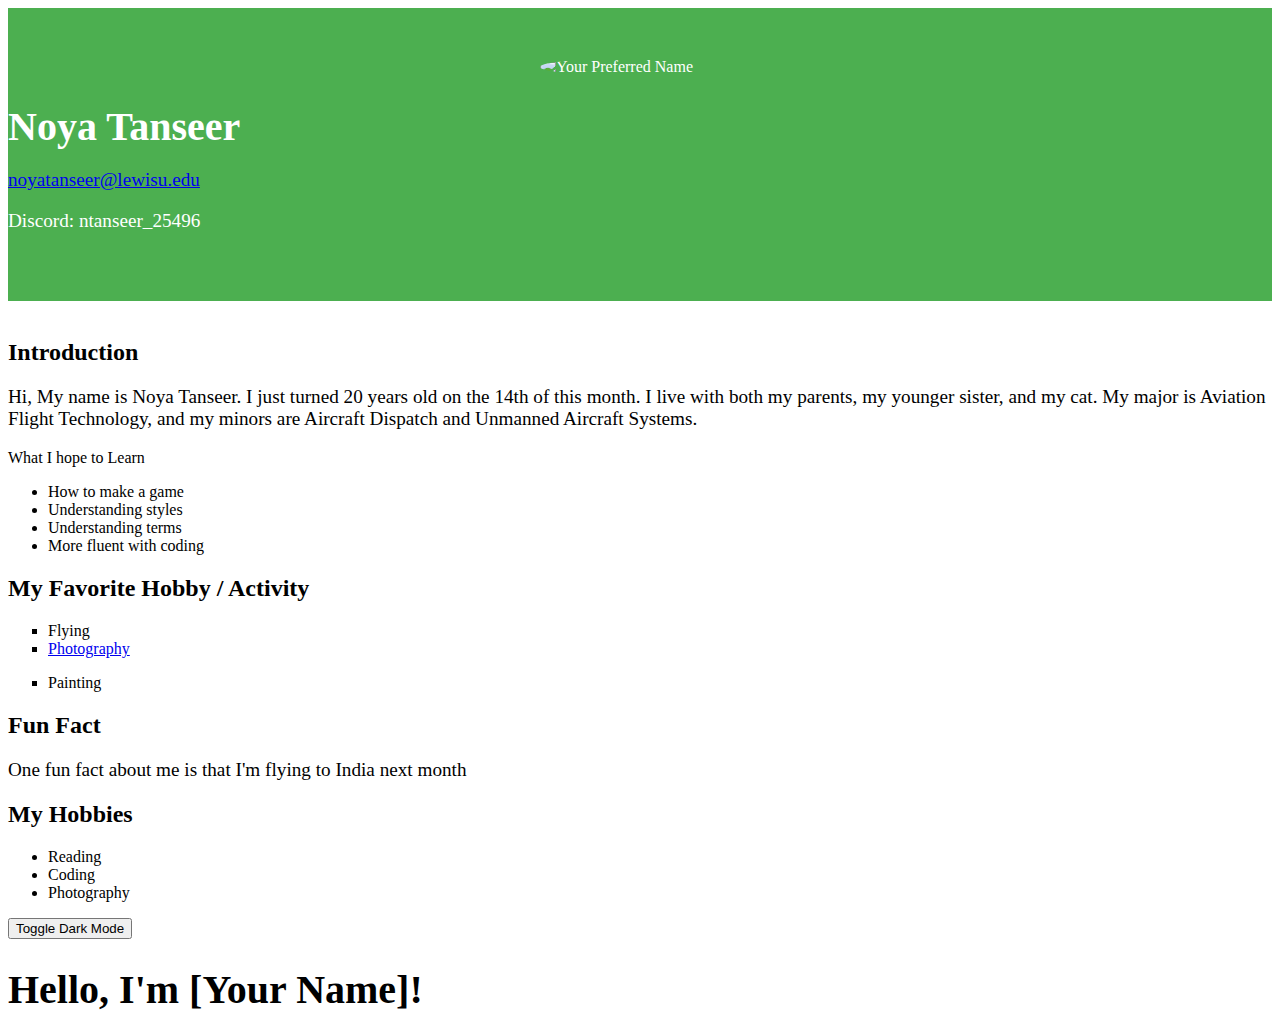
==== index.html @ c0f0fa66 "Update index.html" ====
<!DOCTYPE html>
<html lang="en">
<head>
  <meta charset="UTF-8">
  <meta name="viewport" content="width=device-width, initial-scale=1.0">
  <title>Getting To Know Each Other</title>
  <link rel="stylesheet" href="style.css">
</head>
<body>
  <header>
    <img src="me.png" alt="Your Preferred Name" class="profile-photo">
    <h1>Noya Tanseer</h1>
    <p><a href="mailto:noyatanseer@lewisu.edu">noyatanseer@lewisu.edu</a></p>
    <p>Discord: ntanseer_25496</p>
  </header>
  <img>
<h2>Introduction</h2>
<p>Hi, My name is Noya Tanseer. I just turned 20 years old on the 14th of this month. I live with both my parents, my younger sister, and my cat. My major is Aviation Flight Technology, and my minors are Aircraft Dispatch and Unmanned Aircraft Systems. </p>
</h2>What I hope to Learn</h2>
</ul>
     <ul>
        <li>How to make a game</li>
        <li>Understanding styles</li>
        <li>Understanding terms</li>
        <li>More fluent with coding</li>
    </ul>
    <h2>My Favorite Hobby / Activity</h2>
    <ul style="list-style-type: square;">
      <li>Flying</li>
      <li><a href="https://howthingsfly.si.edu/" target="_blank">Photography</a></li>
    </ul>
<ul style="list-style-type: square;">
  <li>Painting</li>
</ul>
<h2>Fun Fact</h2>
<p>One fun fact about me is that I'm flying to India next month</p>
<section id="hobbies">
  <h2>My Hobbies</h2>
  <ul>
    <li>Reading</li>
    <li>Coding</li>
    <li>Photography</li>
  </ul>
</section>
<!-- Add a button in your HTML -->
<button id="dark-mode-toggle">Toggle Dark Mode</button>

<!-- Link to your JavaScript file before the closing </body> tag -->
<script src="me.js"></script>
<!-- Add a greeting element in your HTML -->
<h1 id="greeting">Hello, I'm [Your Name]!</h1>
---- style.css ----
styles.css
body {
  font-family: Arial, sans-serif;
  background-color: #f0f0f0;
  text-align: center;
  margin: 0;
  padding: 0;
}

header {
  background-color: #4CAF50;
  color: white;
  padding: 50px 0;
}

h1 {
  font-size: 2.5em;
  margin-bottom: 10px;
}

p {
  font-size: 1.2em;
}
.profile-photo {
    display: block;
    margin: 0 auto;
    width: 200px; /* Set the image width */
    height: auto;  /* Keep the aspect ratio */
    border-radius: 50%; /* Make it circular */
    margin-bottom: 20px; /* Space between the image and text */
  #hobbies {
  background-color: #f0f0f0;
  padding: 20px;
  border-radius: 8px;
}

#hobbies h2 {
  color: #333;
}

#hobbies ul {
  list-style-type: square;
}
/* Add dark mode styles in me.css */
.dark-mode {
  background-color: #121212;
  color: #ffffff;
}

.dark-mode #hobbies {
  background-color: #1e1e1e;
}

/* Adjust other elements as needed */
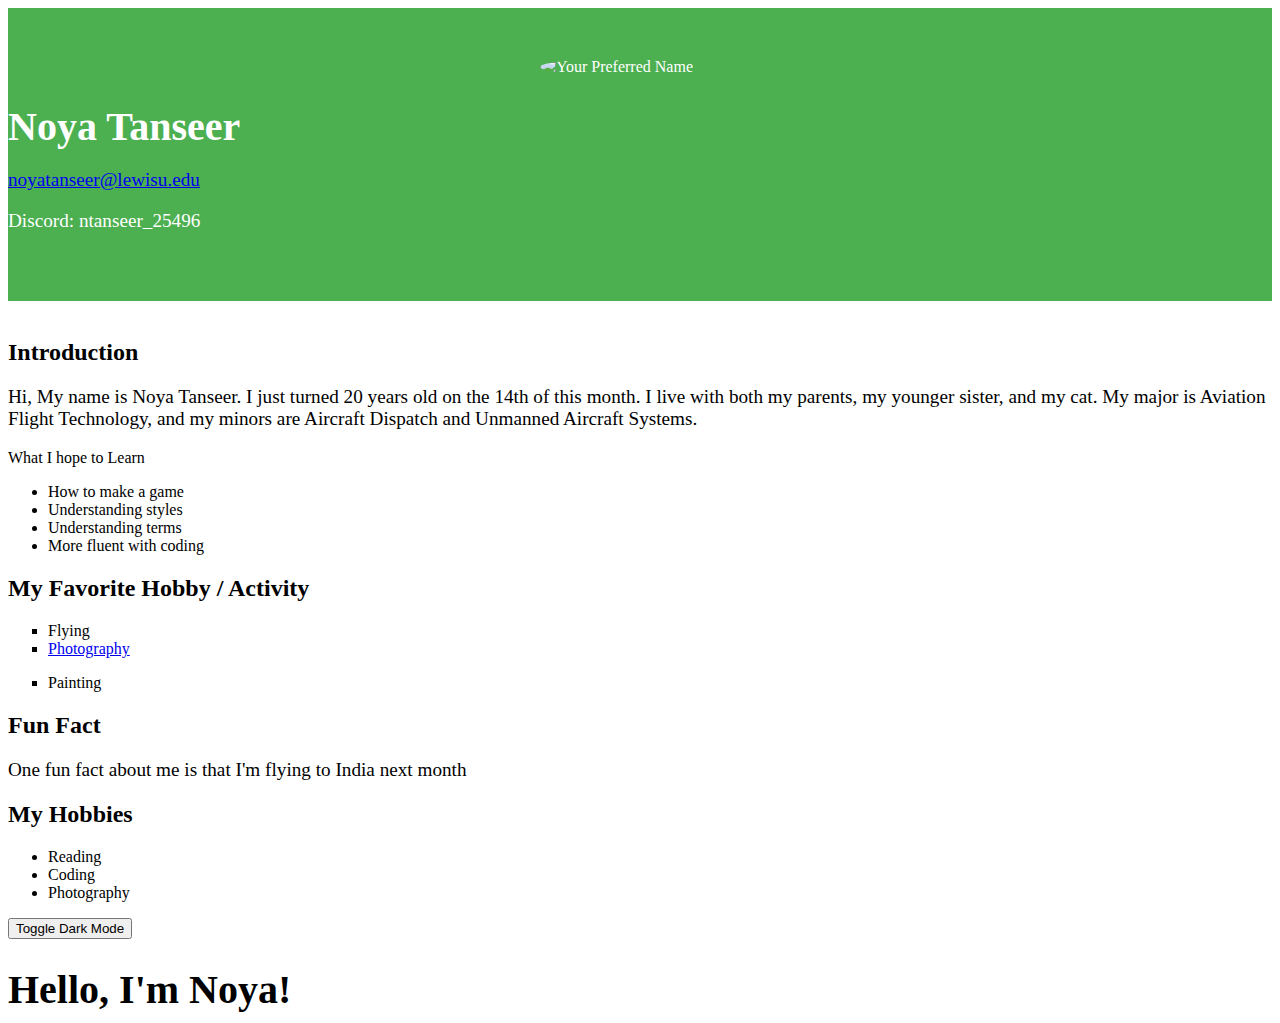
==== commit c449eab8: "Update index.html" ====
--- a/index.html
+++ b/index.html
@@ -42,11 +42,7 @@
     <li>Photography</li>
   </ul>
 </section>
-<!-- Add a button in your HTML -->
 <button id="dark-mode-toggle">Toggle Dark Mode</button>
+<script src="me.js"></script>
+<h1 id="greeting">Hello, I'm Noya!</h1>
 
-<!-- Link to your JavaScript file before the closing </body> tag -->
-<script src="me.js"></script>
-<!-- Add a greeting element in your HTML -->
-<h1 id="greeting">Hello, I'm [Your Name]!</h1>
-
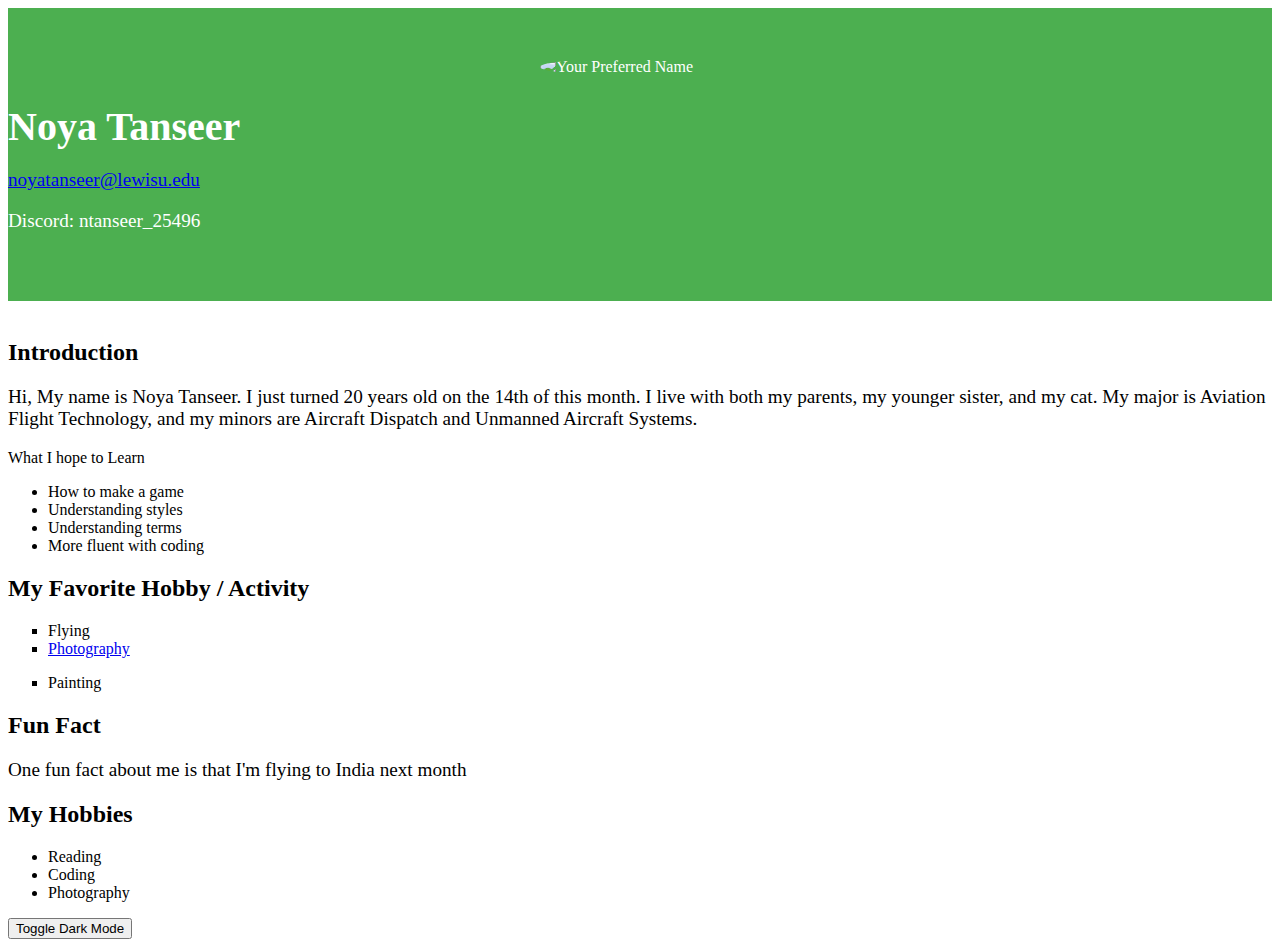
==== commit 728d3533: "Update index.html" ====
--- a/index.html
+++ b/index.html
@@ -41,8 +41,25 @@
     <li>Coding</li>
     <li>Photography</li>
   </ul>
-</section>
-<button id="dark-mode-toggle">Toggle Dark Mode</button>
-<script src="me.js"></script>
-<h1 id="greeting">Hello, I'm Noya!</h1>
+<!-- me.html -->
 
+<!DOCTYPE html>
+<html lang="en">
+<head>
+  <meta charset="UTF-8">
+  <title>Getting to Know Each Other</title>
+  <link rel="stylesheet" href="me.css">
+</head>
+<body>
+  
+  <!-- Other content of your webpage -->
+
+  <!-- Toggle Dark Mode Button -->
+  <button id="dark-mode-toggle">Toggle Dark Mode</button>
+
+  <!-- Link to your JavaScript file before the closing </body> tag -->
+  <script src="me.js"></script>
+</body>
+</html>
+
+
--- a/me.css
+++ b/me.css
@@ -0,0 +1,30 @@
+styles.css
+body {
+  font-family: Arial, sans-serif;
+  background-color: #f0f0f0;
+  text-align: center;
+  margin: 0;
+  padding: 0;
+}
+
+header {
+  background-color: #4CAF50;
+  color: white;
+  padding: 50px 0;
+}
+
+h1 {
+  font-size: 2.5em;
+  margin-bottom: 10px;
+}
+
+p {
+  font-size: 1.2em;
+}
+.profile-photo {
+    display: block;
+    margin: 0 auto;
+    width: 200px; /* Set the image width */
+    height: auto;  /* Keep the aspect ratio */
+    border-radius: 50%; /* Make it circular */
+    margin-bottom: 20px; /* Space between the image and text */
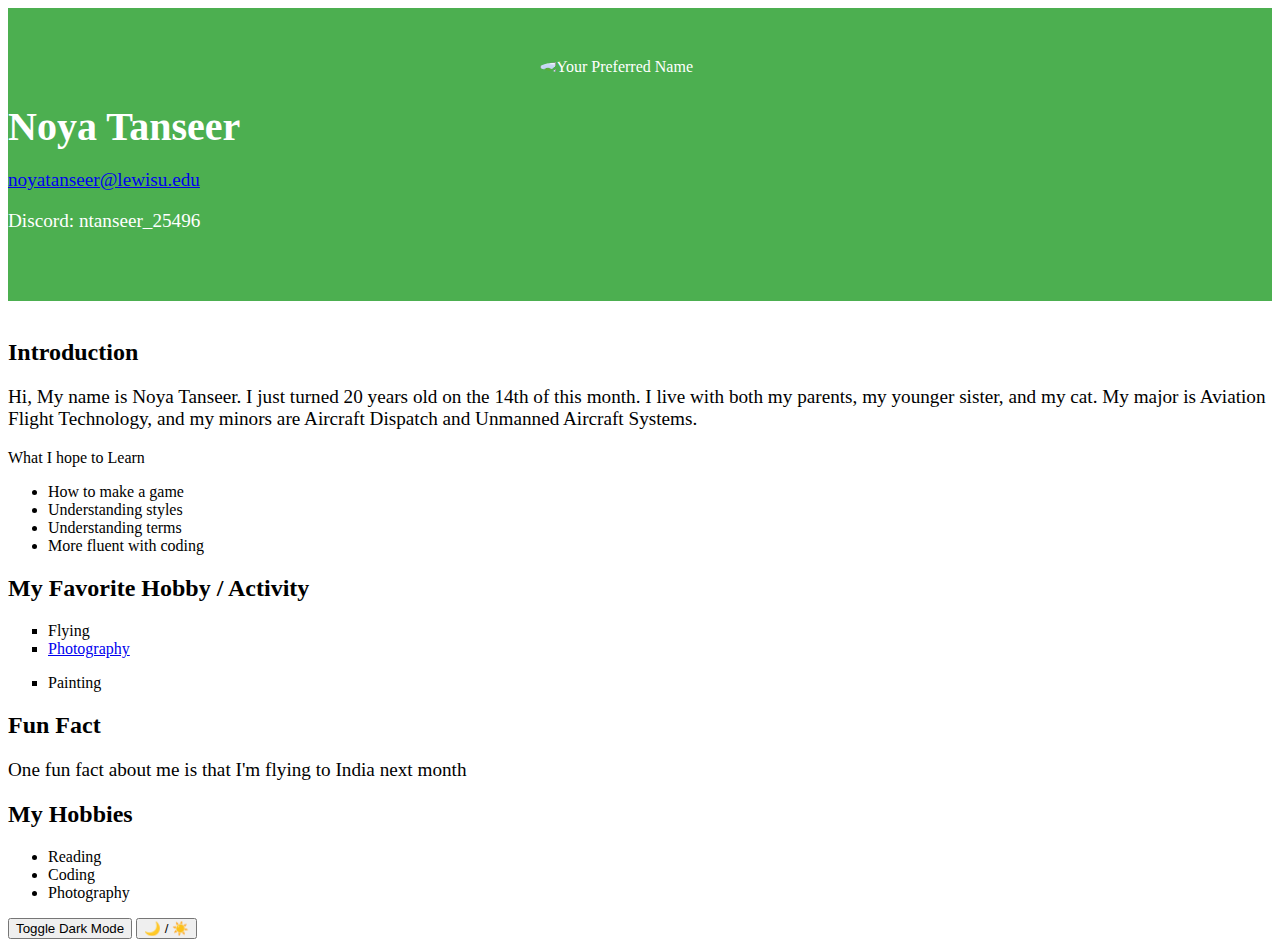
==== commit 128d816e: "Update index.html" ====
--- a/index.html
+++ b/index.html
@@ -61,5 +61,8 @@
   <script src="me.js"></script>
 </body>
 </html>
+<button id="dark-mode-toggle" aria-label="Toggle Dark Mode" class="toggle-button">
+  🌙 / ☀️
+</button>
 
 
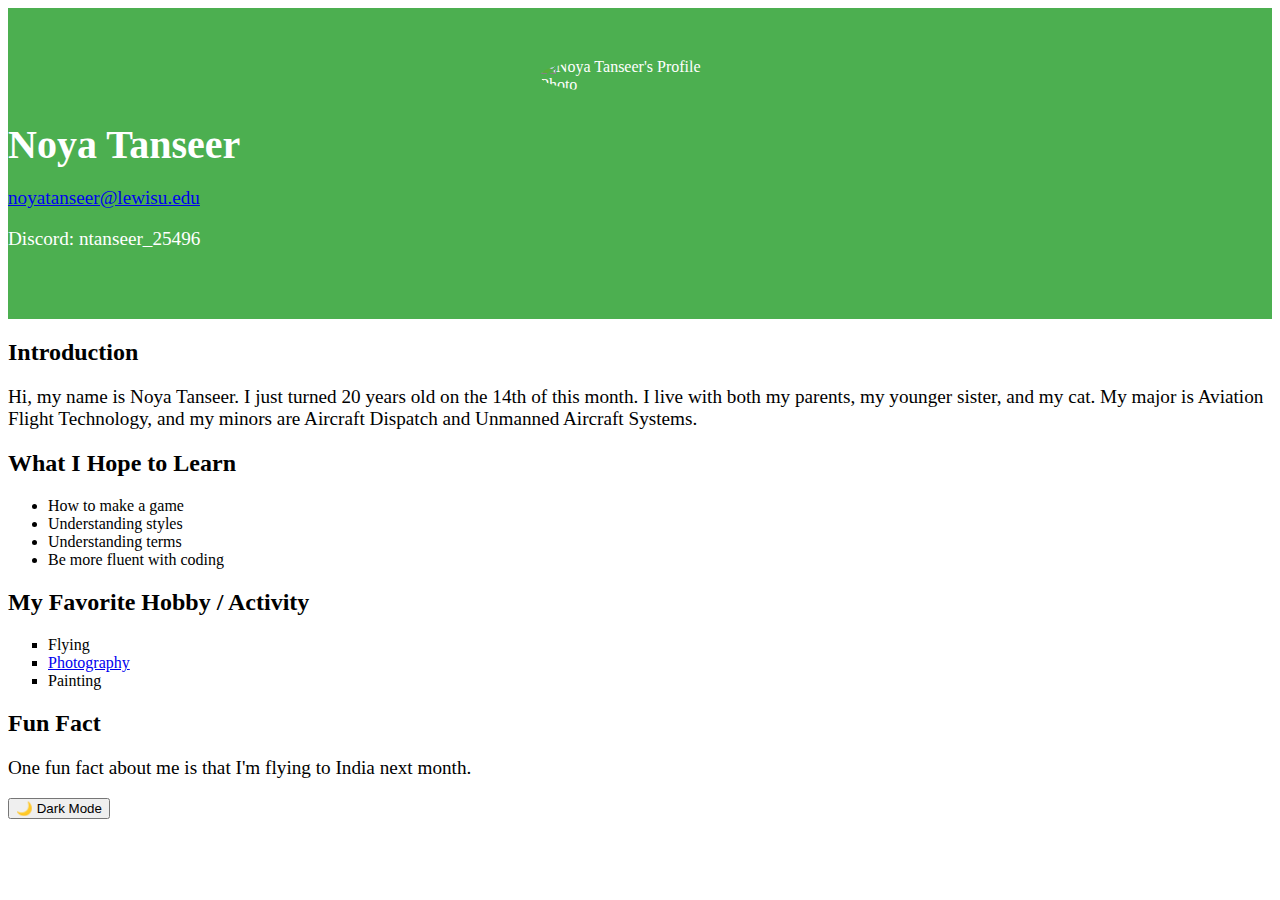
==== commit 76e17406: "Update index.html" ====
--- a/index.html
+++ b/index.html
@@ -2,67 +2,57 @@
 <html lang="en">
 <head>
   <meta charset="UTF-8">
-  <meta name="viewport" content="width=device-width, initial-scale=1.0">
+  <meta name="viewport" content="width=device-width, initial-scale=1">
   <title>Getting To Know Each Other</title>
-  <link rel="stylesheet" href="style.css">
+  <link rel="stylesheet" href="style.css"> <!-- Ensure this matches your CSS file name -->
 </head>
 <body>
   <header>
-    <img src="me.png" alt="Your Preferred Name" class="profile-photo">
+    <img src="me.png" alt="Noya Tanseer's Profile Photo" class="profile-photo">
     <h1>Noya Tanseer</h1>
     <p><a href="mailto:noyatanseer@lewisu.edu">noyatanseer@lewisu.edu</a></p>
     <p>Discord: ntanseer_25496</p>
   </header>
-  <img>
-<h2>Introduction</h2>
-<p>Hi, My name is Noya Tanseer. I just turned 20 years old on the 14th of this month. I live with both my parents, my younger sister, and my cat. My major is Aviation Flight Technology, and my minors are Aircraft Dispatch and Unmanned Aircraft Systems. </p>
-</h2>What I hope to Learn</h2>
-</ul>
-     <ul>
-        <li>How to make a game</li>
-        <li>Understanding styles</li>
-        <li>Understanding terms</li>
-        <li>More fluent with coding</li>
+
+  <!-- Introduction Section -->
+  <section id="introduction">
+    <h2>Introduction</h2>
+    <p>Hi, my name is Noya Tanseer. I just turned 20 years old on the 14th of this month. I live with both my parents, my younger sister, and my cat. My major is Aviation Flight Technology, and my minors are Aircraft Dispatch and Unmanned Aircraft Systems.</p>
+  </section>
+
+  <!-- What I Hope to Learn Section -->
+  <section id="goals">
+    <h2>What I Hope to Learn</h2>
+    <ul>
+      <li>How to make a game</li>
+      <li>Understanding styles</li>
+      <li>Understanding terms</li>
+      <li>Be more fluent with coding</li>
     </ul>
+  </section>
+
+  <!-- My Favorite Hobby / Activity Section -->
+  <section id="hobbies">
     <h2>My Favorite Hobby / Activity</h2>
     <ul style="list-style-type: square;">
       <li>Flying</li>
       <li><a href="https://howthingsfly.si.edu/" target="_blank">Photography</a></li>
+      <li>Painting</li>
     </ul>
-<ul style="list-style-type: square;">
-  <li>Painting</li>
-</ul>
-<h2>Fun Fact</h2>
-<p>One fun fact about me is that I'm flying to India next month</p>
-<section id="hobbies">
-  <h2>My Hobbies</h2>
-  <ul>
-    <li>Reading</li>
-    <li>Coding</li>
-    <li>Photography</li>
-  </ul>
-<!-- me.html -->
+  </section>
 
-<!DOCTYPE html>
-<html lang="en">
-<head>
-  <meta charset="UTF-8">
-  <title>Getting to Know Each Other</title>
-  <link rel="stylesheet" href="me.css">
-</head>
-<body>
-  
-  <!-- Other content of your webpage -->
+  <!-- Fun Fact Section -->
+  <section id="fun-fact">
+    <h2>Fun Fact</h2>
+    <p>One fun fact about me is that I'm flying to India next month.</p>
+  </section>
 
   <!-- Toggle Dark Mode Button -->
-  <button id="dark-mode-toggle">Toggle Dark Mode</button>
+  <button id="dark-mode-toggle" aria-label="Toggle Dark Mode" class="toggle-button">
+    🌙 Dark Mode
+  </button>
 
   <!-- Link to your JavaScript file before the closing </body> tag -->
   <script src="me.js"></script>
 </body>
 </html>
-<button id="dark-mode-toggle" aria-label="Toggle Dark Mode" class="toggle-button">
-  🌙 / ☀️
-</button>
-
-
--- a/style.css
+++ b/style.css
@@ -52,4 +52,51 @@
 }
 
 /* Adjust other elements as needed */
+  /* me.css */
 
+/* Default (Light Mode) Styles */
+body {
+  background-color: #ffffff;
+  color: #000000;
+  transition: background-color 0.3s, color 0.3s;
+}
+
+#hobbies {
+  background-color: #f0f0f0;
+  padding: 20px;
+  border-radius: 8px;
+}
+
+/* Dark Mode Styles */
+.dark-mode {
+  background-color: #121212;
+  color: #ffffff;
+}
+
+.dark-mode #hobbies {
+  background-color: #1e1e1e;
+}
+
+/* Additional Dark Mode Adjustments */
+.dark-mode a {
+  color: #bb86fc;
+}
+
+.toggle-button {
+  position: fixed;
+  top: 20px;
+  right: 20px;
+  padding: 10px 15px;
+  background-color: #e0e0e0;
+  border: none;
+  border-radius: 5px;
+  cursor: pointer;
+  transition: background-color 0.3s;
+}
+
+.dark-mode .toggle-button {
+  background-color: #333333;
+  color: #ffffff;
+}
+
+
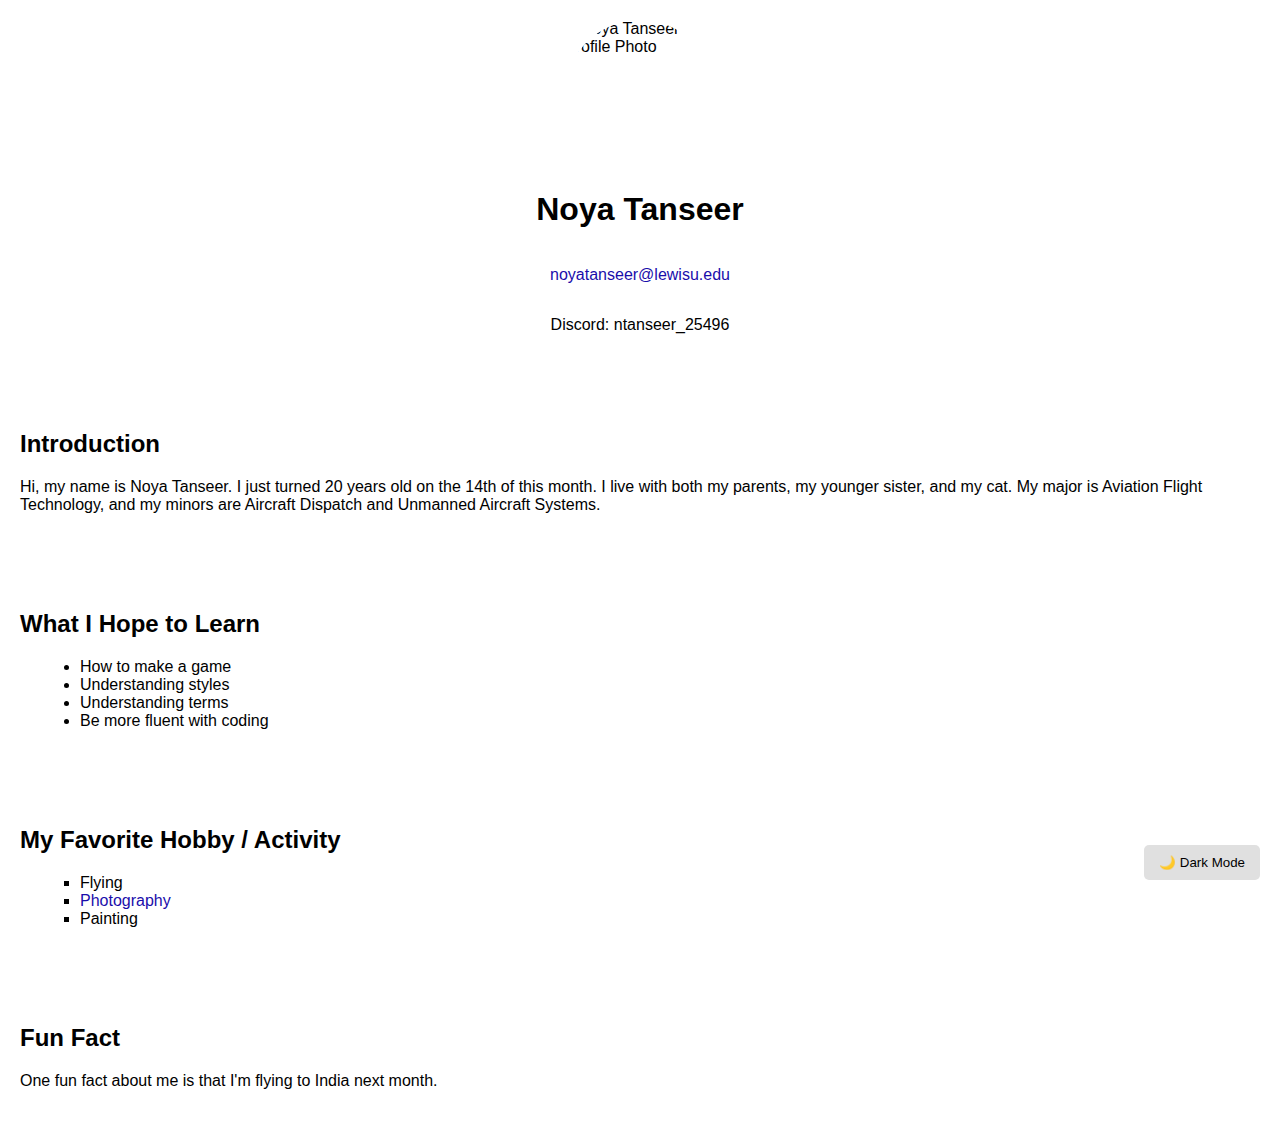
==== commit 4ba05f3a: "Update index.html" ====
--- a/index.html
+++ b/index.html
@@ -4,7 +4,7 @@
   <meta charset="UTF-8">
   <meta name="viewport" content="width=device-width, initial-scale=1">
   <title>Getting To Know Each Other</title>
-  <link rel="stylesheet" href="style.css"> <!-- Ensure this matches your CSS file name -->
+  <link rel="stylesheet" href="style.css"> <!-- Ensure your CSS file is named correctly -->
 </head>
 <body>
   <header>
@@ -17,7 +17,11 @@
   <!-- Introduction Section -->
   <section id="introduction">
     <h2>Introduction</h2>
-    <p>Hi, my name is Noya Tanseer. I just turned 20 years old on the 14th of this month. I live with both my parents, my younger sister, and my cat. My major is Aviation Flight Technology, and my minors are Aircraft Dispatch and Unmanned Aircraft Systems.</p>
+    <p>
+      Hi, my name is Noya Tanseer. I just turned 20 years old on the 14th of this month.
+      I live with both my parents, my younger sister, and my cat. My major is Aviation Flight Technology,
+      and my minors are Aircraft Dispatch and Unmanned Aircraft Systems.
+    </p>
   </section>
 
   <!-- What I Hope to Learn Section -->
@@ -36,7 +40,7 @@
     <h2>My Favorite Hobby / Activity</h2>
     <ul style="list-style-type: square;">
       <li>Flying</li>
-      <li><a href="https://howthingsfly.si.edu/" target="_blank">Photography</a></li>
+      <li><a href="https://howthingsfly.si.edu/" target="_blank" rel="noopener noreferrer">Photography</a></li>
       <li>Painting</li>
     </ul>
   </section>
--- a/style.css
+++ b/style.css
@@ -1,102 +1,94 @@
-styles.css
+/* style.css */
+
+/* Define CSS Variables for Light Mode */
+:root {
+  --background-color: #ffffff;
+  --text-color: #000000;
+  --hobbies-bg-color: #f0f0f0;
+  --link-color: #1a0dab;
+  --button-bg-color: #e0e0e0;
+  --button-text-color: #000000;
+}
+
+/* Dark Mode Variables */
+.dark-mode {
+  --background-color: #121212;
+  --text-color: #ffffff;
+  --hobbies-bg-color: #1e1e1e;
+  --link-color: #bb86fc;
+  --button-bg-color: #333333;
+  --button-text-color: #ffffff;
+}
+
+/* Apply Variables */
 body {
+  background-color: var(--background-color);
+  color: var(--text-color);
+  transition: background-color 0.3s, color 0.3s;
   font-family: Arial, sans-serif;
-  background-color: #f0f0f0;
-  text-align: center;
   margin: 0;
   padding: 0;
 }
 
 header {
-  background-color: #4CAF50;
-  color: white;
-  padding: 50px 0;
+  display: flex;
+  flex-direction: column;
+  align-items: center;
+  padding: 20px;
 }
 
-h1 {
-  font-size: 2.5em;
-  margin-bottom: 10px;
+.profile-photo {
+  width: 150px;
+  height: 150px;
+  border-radius: 50%;
 }
 
-p {
-  font-size: 1.2em;
-}
-.profile-photo {
-    display: block;
-    margin: 0 auto;
-    width: 200px; /* Set the image width */
-    height: auto;  /* Keep the aspect ratio */
-    border-radius: 50%; /* Make it circular */
-    margin-bottom: 20px; /* Space between the image and text */
-  #hobbies {
-  background-color: #f0f0f0;
+section {
   padding: 20px;
-  border-radius: 8px;
 }
 
-#hobbies h2 {
-  color: #333;
+h2 {
+  margin-top: 40px;
 }
 
-#hobbies ul {
-  list-style-type: square;
-}
-/* Add dark mode styles in me.css */
-.dark-mode {
-  background-color: #121212;
-  color: #ffffff;
+ul {
+  list-style-type: disc;
+  margin-left: 20px;
 }
 
-.dark-mode #hobbies {
-  background-color: #1e1e1e;
+a {
+  color: var(--link-color);
+  text-decoration: none;
 }
 
-/* Adjust other elements as needed */
-  /* me.css */
-
-/* Default (Light Mode) Styles */
-body {
-  background-color: #ffffff;
-  color: #000000;
-  transition: background-color 0.3s, color 0.3s;
-}
-
-#hobbies {
-  background-color: #f0f0f0;
-  padding: 20px;
-  border-radius: 8px;
-}
-
-/* Dark Mode Styles */
-.dark-mode {
-  background-color: #121212;
-  color: #ffffff;
-}
-
-.dark-mode #hobbies {
-  background-color: #1e1e1e;
-}
-
-/* Additional Dark Mode Adjustments */
-.dark-mode a {
-  color: #bb86fc;
+a:hover {
+  text-decoration: underline;
 }
 
 .toggle-button {
   position: fixed;
-  top: 20px;
+  bottom: 20px;
   right: 20px;
+  background-color: var(--button-bg-color);
+  color: var(--button-text-color);
+  border: none;
   padding: 10px 15px;
-  background-color: #e0e0e0;
-  border: none;
   border-radius: 5px;
   cursor: pointer;
-  transition: background-color 0.3s;
+  transition: background-color 0.3s, color 0.3s;
 }
 
-.dark-mode .toggle-button {
-  background-color: #333333;
-  color: #ffffff;
+.toggle-button:hover {
+  opacity: 0.8;
 }
 
+.toggle-button:focus {
+  outline: 2px solid #00f;
+}
 
+@media (max-width: 600px) {
+  .toggle-button {
+    padding: 8px 12px;
+    font-size: 14px;
+  }
+}
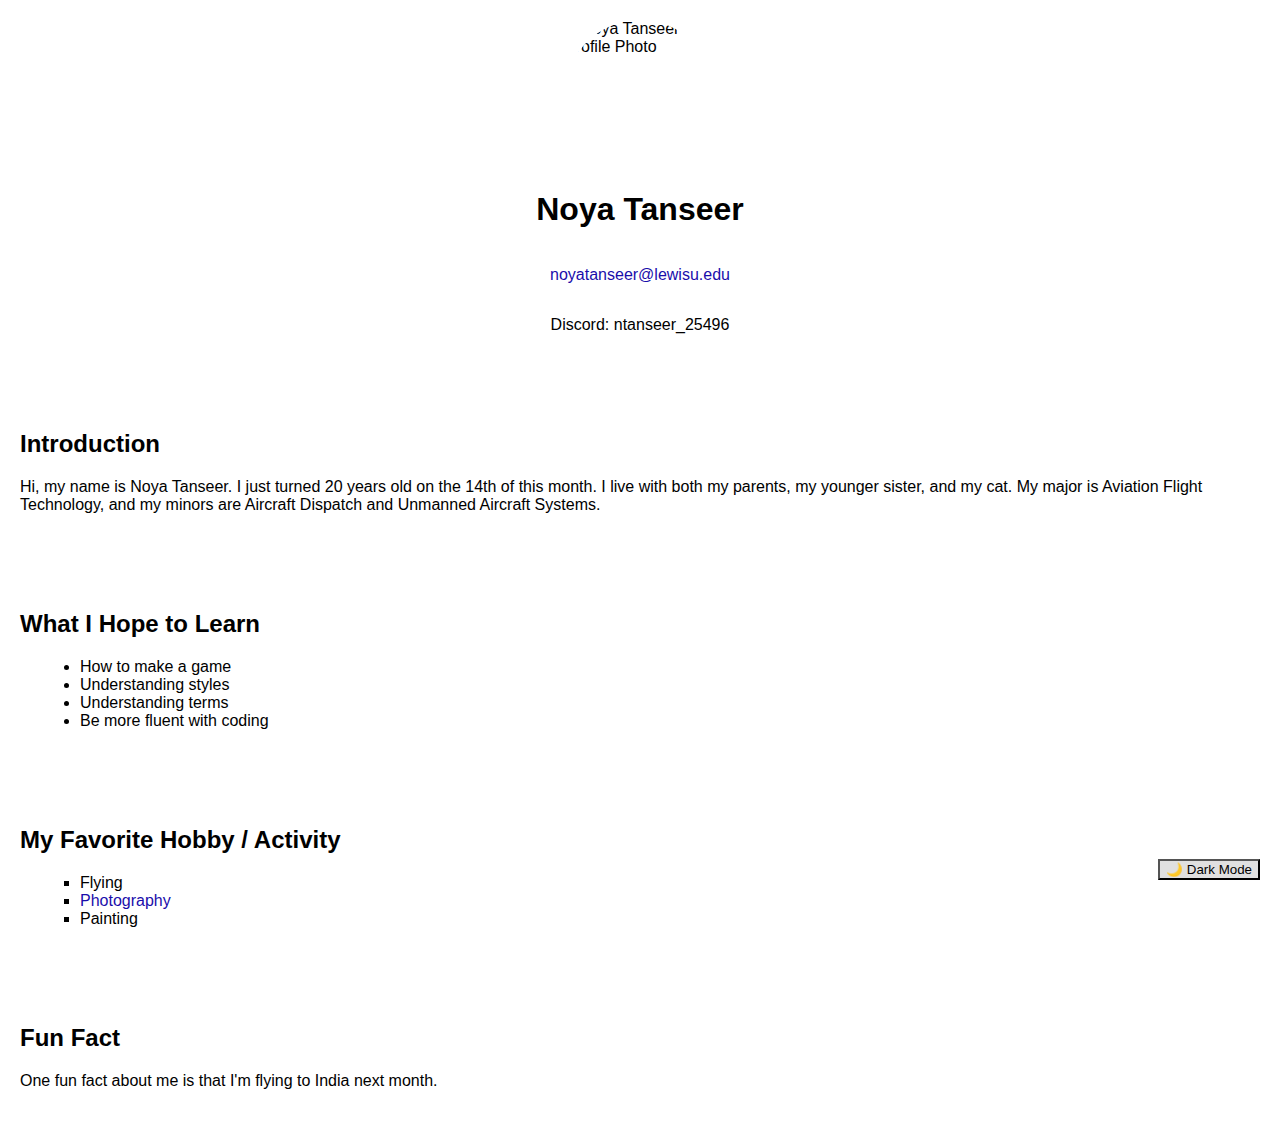
==== commit 0d7839c0: "Update index.html" ====
--- a/index.html
+++ b/index.html
@@ -9,12 +9,11 @@
 <body>
   <header>
     <img src="me.png" alt="Noya Tanseer's Profile Photo" class="profile-photo">
-    <h1>Noya Tanseer</h1>
+<h1 id="name">Noya Tanseer</h1>
     <p><a href="mailto:noyatanseer@lewisu.edu">noyatanseer@lewisu.edu</a></p>
     <p>Discord: ntanseer_25496</p>
   </header>
 
-  <!-- Introduction Section -->
   <section id="introduction">
     <h2>Introduction</h2>
     <p>
@@ -24,7 +23,6 @@
     </p>
   </section>
 
-  <!-- What I Hope to Learn Section -->
   <section id="goals">
     <h2>What I Hope to Learn</h2>
     <ul>
@@ -35,7 +33,6 @@
     </ul>
   </section>
 
-  <!-- My Favorite Hobby / Activity Section -->
   <section id="hobbies">
     <h2>My Favorite Hobby / Activity</h2>
     <ul style="list-style-type: square;">
@@ -45,18 +42,15 @@
     </ul>
   </section>
 
-  <!-- Fun Fact Section -->
   <section id="fun-fact">
     <h2>Fun Fact</h2>
     <p>One fun fact about me is that I'm flying to India next month.</p>
   </section>
 
-  <!-- Toggle Dark Mode Button -->
   <button id="dark-mode-toggle" aria-label="Toggle Dark Mode" class="toggle-button">
     🌙 Dark Mode
   </button>
 
-  <!-- Link to your JavaScript file before the closing </body> tag -->
   <script src="me.js"></script>
 </body>
 </html>
--- a/style.css
+++ b/style.css
@@ -70,25 +70,5 @@
   bottom: 20px;
   right: 20px;
   background-color: var(--button-bg-color);
-  color: var(--button-text-color);
-  border: none;
-  padding: 10px 15px;
-  border-radius: 5px;
-  cursor: pointer;
-  transition: background-color 0.3s, color 0.3s;
-}
+  co
 
-.toggle-button:hover {
-  opacity: 0.8;
-}
-
-.toggle-button:focus {
-  outline: 2px solid #00f;
-}
-
-@media (max-width: 600px) {
-  .toggle-button {
-    padding: 8px 12px;
-    font-size: 14px;
-  }
-}
